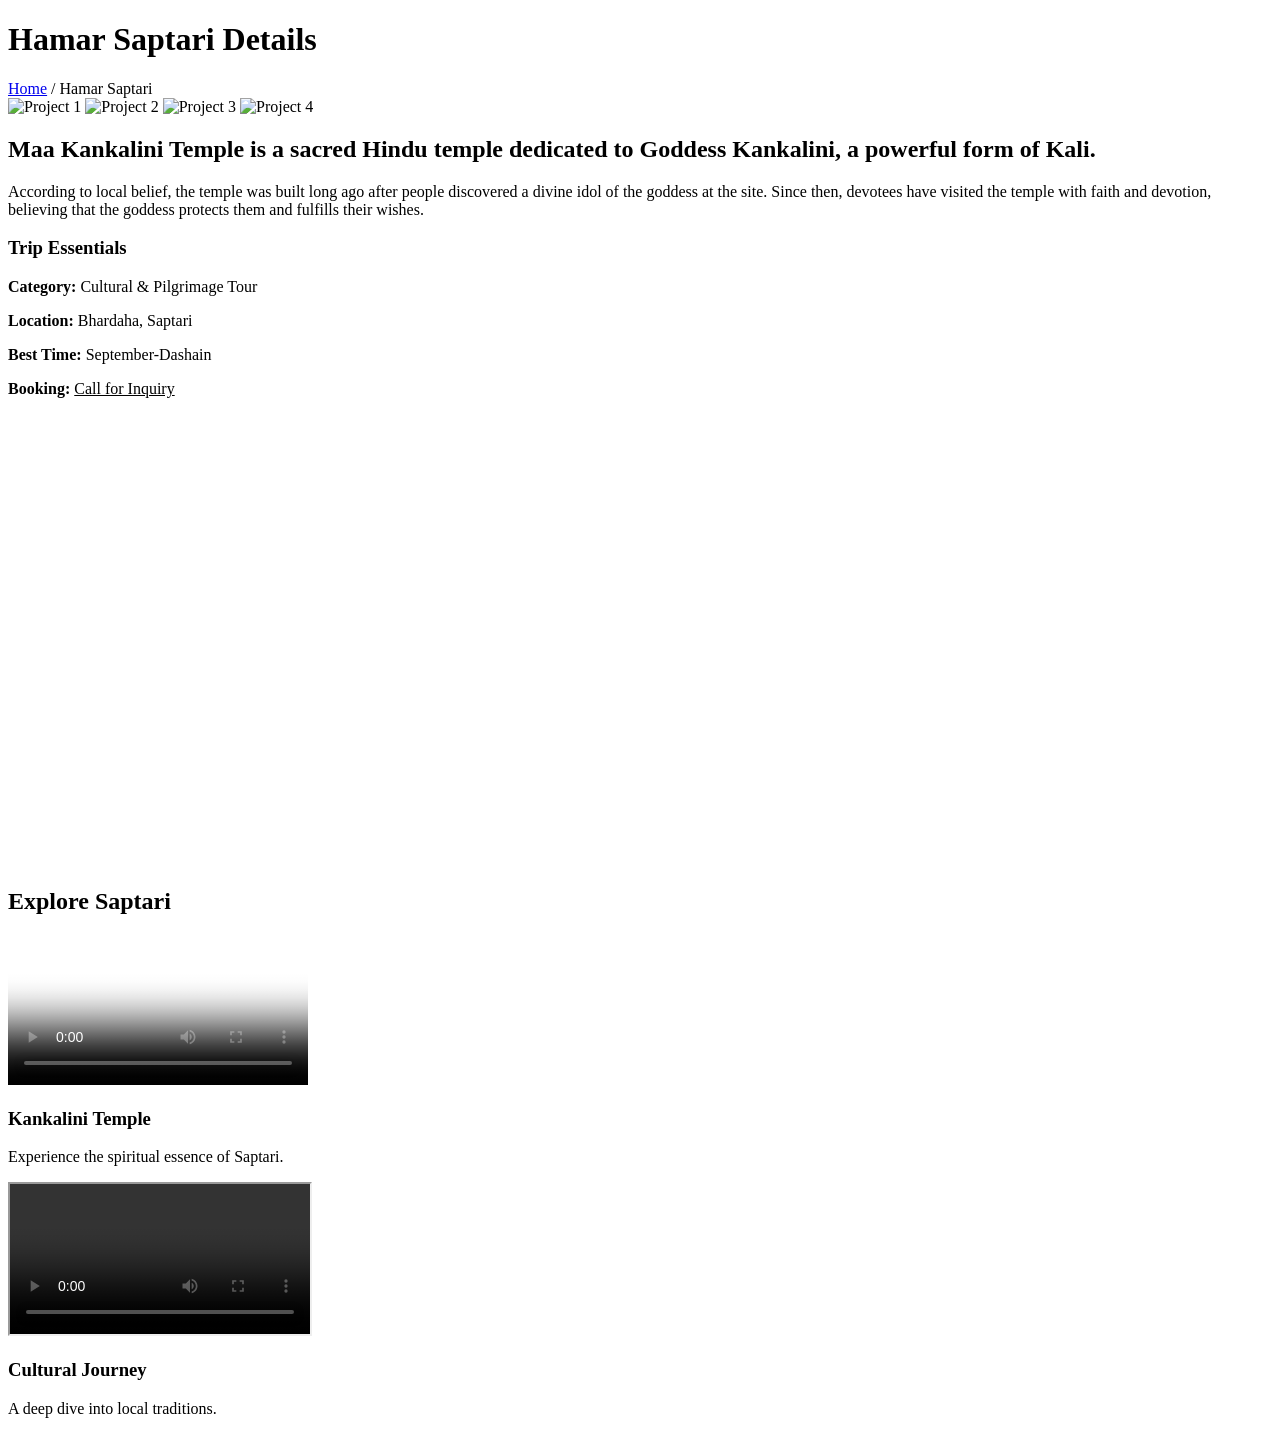
==== details1.html @ 13593384 "Add files via upload" ====
<!DOCTYPE html>
<html lang="en">
<head>
<meta charset="UTF-8">
<meta name="viewport" content="width=device-width, initial-scale=1.0">
<link rel="shortcut icon" href="logo.png" type="image/x-icon">
<title>Hamar Saptari Details</title>

  <link rel="stylesheet" href="main.css">
</head>
<body>

<header class="header">
    <h1>Hamar Saptari Details</h1>
    <nav class="breadcrumb">
        <a href="index.html">Home</a> / Hamar Saptari
    </nav>
</header>

<main class="container">
    
    <section class="content-main">
        <div class="slider-container">
            <div class="slides">
                <img src="https://scontent.fktm17-1.fna.fbcdn.net/v/t39.30808-6/484833953_1036808621814367_6302167597469907766_n.jpg?stp=dst-jpg_p180x540_tt6&_nc_cat=109&ccb=1-7&_nc_sid=7b2446&_nc_ohc=HOnQdTd_ZpUQ7kNvwHxfD-h&_nc_oc=AdkoD_nA5RvgEs9PPG69ZxwBmFZYsTtXD-wRdw8Ax6BPSUlBsE4tl6bjwnEE13bPaqPCvtJPKsgP-beTCgnQ7cjq&_nc_zt=23&_nc_ht=scontent.fktm17-1.fna&_nc_gid=ULn7rCJSR49Io5hbE8xN6A&_nc_ss=8&oh=00_Afxq3TWZGYwqu-H64_wcz1-49wE6JLhCSJJdneLQNI6bhw&oe=69B5EF2D" alt="Project 1">
                <img src="https://www.shutterstock.com/editorial/image-editorial/N1z2k238N0T1Q8z3NDYyMA==/buffalo-being-sacrificed-front-goddess-kali-on-440nw-7922226b.jpg" alt="Project 2">
                <img src="https://scontent.fktm17-1.fna.fbcdn.net/v/t39.30808-6/602967454_1670412537601854_7647238925865753253_n.jpg?_nc_cat=109&ccb=1-7&_nc_sid=13d280&_nc_ohc=AjSQFMX10XQQ7kNvwFRtEKg&_nc_oc=AdngeqOdGQeFw0qch4HaH8wvgo42absiZ-m5vwwtiptG8nIx1cKnKZPdFVeG2lBRWW1XMyN_t2Lz7UNMgv8oG3mY&_nc_zt=23&_nc_ht=scontent.fktm17-1.fna&_nc_gid=MYEeN7_fDFco8NHUW_sPCA&_nc_ss=8&oh=00_AfxRlBJBKS-EhGTmg94X0xTLuN4rlTsjcWem8iSd1aBO2w&oe=69B5EB8F" alt="Project 3">
                <img src=" https://scontent.fktm17-1.fna.fbcdn.net/v/t39.30808-6/600303310_1670412717601836_5812430053657797539_n.jpg?_nc_cat=108&ccb=1-7&_nc_sid=13d280&_nc_ohc=XF3PZgeDqCAQ7kNvwESHbFk&_nc_oc=AdnR1ZNakjXJ-D4r2klKhdB6md-N12flyPmvyQma4ZC8k3Omxj8w7OMRNEULLVi7dk2cyN_UA31NLK5chJm4bjj4&_nc_zt=23&_nc_ht=scontent.fktm17-1.fna&_nc_gid=C5Pfkm9Ca2x-ApajbSesKg&_nc_ss=8&oh=00_Afw5fYgYm69HduUPBjDzySay7r-WGfzFT-FUNrEdHtDKXQ&oe=69B5EC17" alt="Project 4">
            </div>
            <div class="dots">
                <span class="dot active"></span>
                <span class="dot"></span>
                <span class="dot"></span>
                <span class="dot"></span>
            </div>
        </div>

        <article class="project-desc">
            <h2>Maa Kankalini Temple is a sacred Hindu temple dedicated to Goddess Kankalini, a powerful form of Kali.</h2>
            <p>
                According to local belief, the temple was built long ago after people discovered a divine idol of the goddess at the site. Since then, devotees have visited the temple with faith and devotion, believing that the goddess protects them and fulfills their wishes.
            </p>
        </article>
    </section>

    <aside class="sidebar">
        <div class="info-card">
            <h3>Trip Essentials</h3>
            <p><b>Category:</b> Cultural & Pilgrimage Tour</p>
            <p><b>Location:</b> Bhardaha, Saptari </p>
           <p><b>Best Time:</b> September-Dashain</p>
    <p><b>Booking:</b> <a href="tel:+977123456789" style="color:var(--primary)">Call for Inquiry</a></p>
        </div>

        <div class="map-container">
<iframe src="https://www.google.com/maps/embed?pb=!1m18!1m12!1m3!1d376534.7730015576!2d86.31565332412718!3d26.550662191833627!2m3!1f0!2f0!3f0!3m2!1i1024!2i768!4f13.1!3m3!1m2!1s0x39eefd67ff2c828b%3A0xe6714e081bf898b2!2sKankalini%20Temple%2C%20Mahendra%20Hwy%2C%20Bhardaha%2056400!5e1!3m2!1sen!2snp!4v1773156970404!5m2!1sen!2snp" width="600" height="450" style="border:0;" allowfullscreen="" loading="lazy" referrerpolicy="no-referrer-when-downgrade"></iframe>        </div>
    </aside>
</main>

<section class="video-section">
    <h2 class="section-title">Explore Saptari</h2>
    
    <div class="video-grid">
        <div class="video-card">
            <video controls poster="thumb1.jpg">
                <source src="KANKALINI VAGAWATI MANDIR-NEPAL _ NEPAL TRIP PART - 4 _ VISHNU VLOGS.mp4" type="video/mp4">
                Your browser does not support the video tag.
            </video>
            <div class="video-info">
                <h3>Kankalini Temple</h3>
                <p>Experience the spiritual essence of Saptari.</p>
            </div>
        </div>

        <div class="video-card">
            <iframe src="AQPDyU2Be4g-xXDDslvfaFvQuMJaQ3r9HdBNU2PlkKjusgiEkS5cxd3PUG_XtLlMrHmIwM4HGBv6vMdVdyF_xPLoHSbrci6863kfsSfB8Kp5Qw.mp4" allowfullscreen></iframe>
            <div class="video-info">
                <h3>Cultural Journey</h3>
                <p>A deep dive into local traditions.</p>
            </div>
        </div>

        </div>
</section>

  <script src="yes.js"></script>
 

</body>
</html>
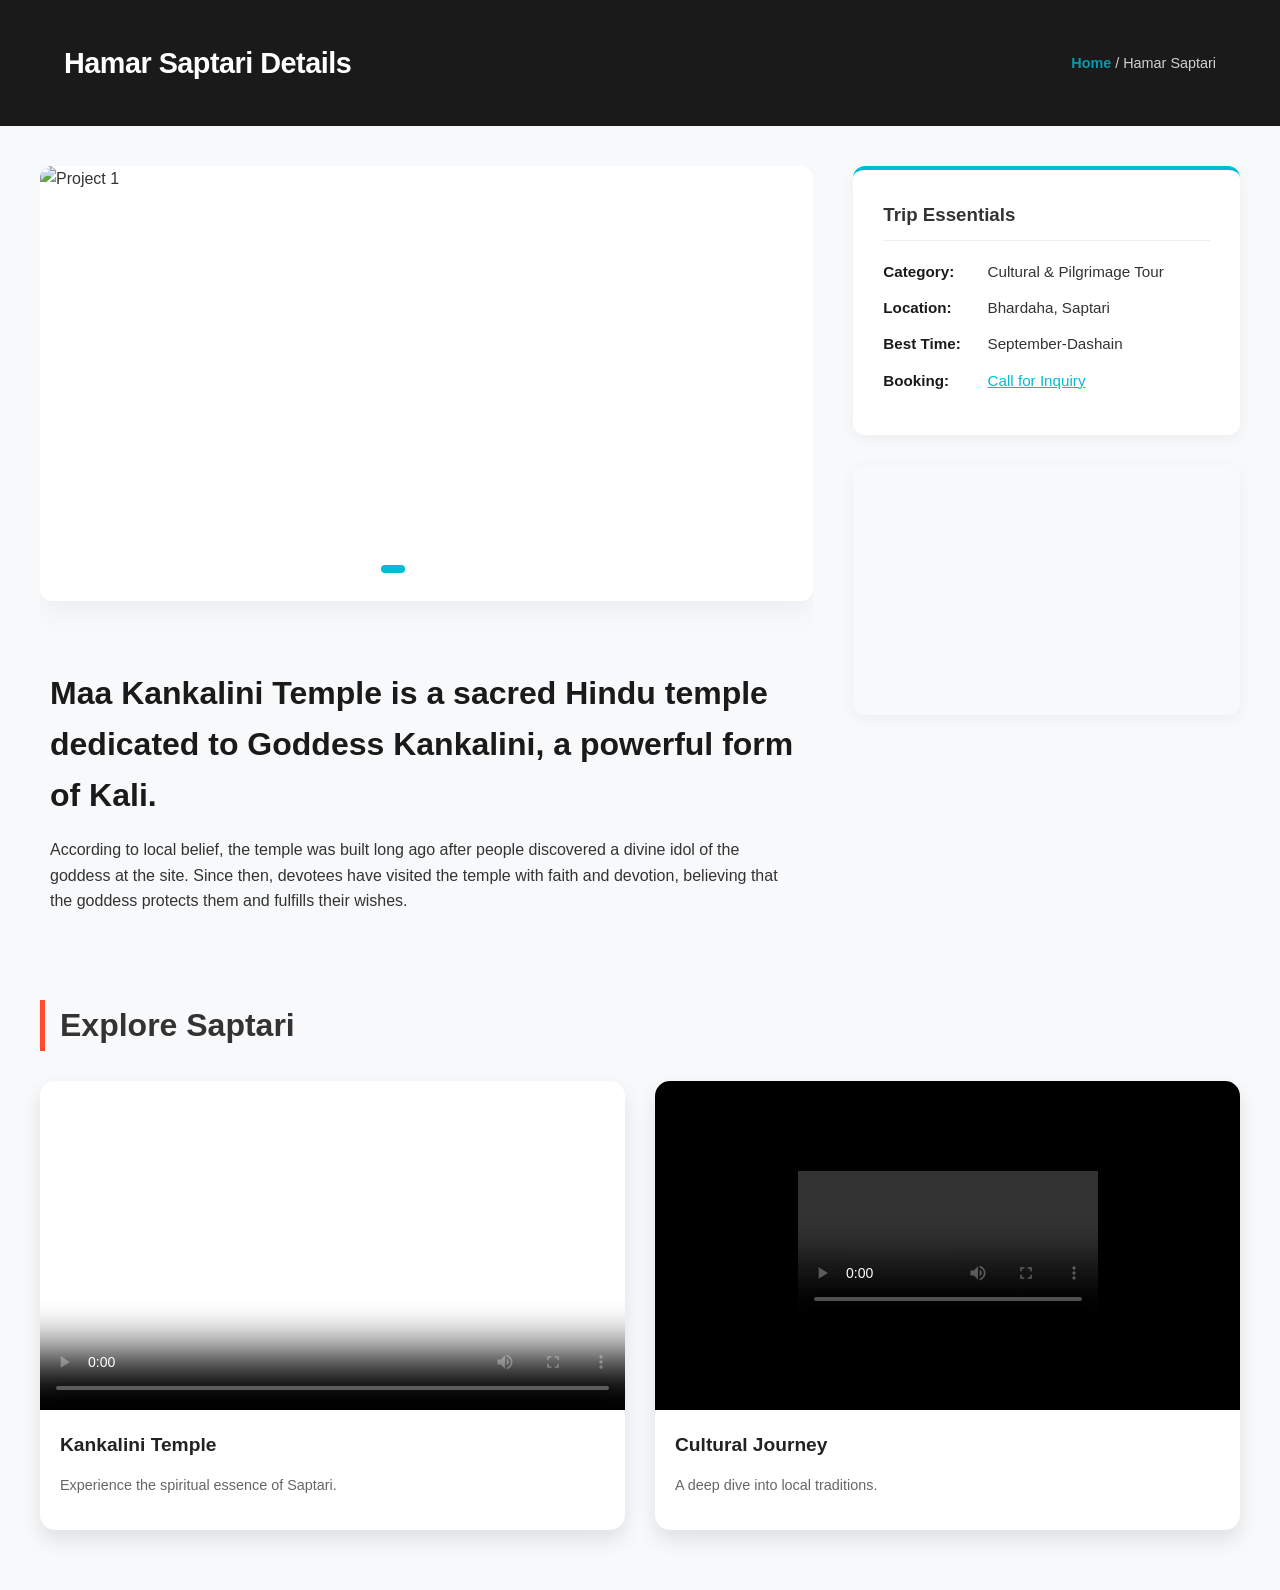
==== commit b48a8e61: "Update details1.html" ====
--- a/details1.html
+++ b/details1.html
@@ -63,7 +63,7 @@
     <div class="video-grid">
         <div class="video-card">
             <video controls poster="thumb1.jpg">
-                <source src="KANKALINI VAGAWATI MANDIR-NEPAL _ NEPAL TRIP PART - 4 _ VISHNU VLOGS.mp4" type="video/mp4">
+                <source src="https://drive.google.com/file/d/1_Wcf-MqX6ptQbciAmTj9yLMl0Sb8nTK6/view?usp=drive_link" type="video/mp4">
                 Your browser does not support the video tag.
             </video>
             <div class="video-info">
@@ -87,4 +87,5 @@
  
 
 </body>
-</html>+
+</html>
--- a/main.css
+++ b/main.css
@@ -0,0 +1,204 @@
+ :root {
+        --primary: #00bcd4;
+        --dark: #1a1a1a;
+        --light-bg: #f8f9fa;
+        --card-bg: #ffffff;
+        --text-main: #333;
+        --text-muted: #666;
+        --transition: all 0.3s ease;
+    }
+
+    body {
+        font-family: 'Segoe UI', Roboto, Helvetica, Arial, sans-serif;
+        margin: 0;
+        background: var(--light-bg);
+        color: var(--text-main);
+        line-height: 1.6;
+    }
+
+    /* Header & Navigation */
+    .header {
+        background: var(--dark);
+        color: white;
+        padding: 40px 5%;
+        display: flex;
+        justify-content: space-between;
+        align-items: center;
+        flex-wrap: wrap;
+        gap: 20px;
+    }
+
+    .header h1 { margin: 0; font-size: 1.8rem; letter-spacing: -0.5px; }
+
+    .breadcrumb { font-size: 0.9rem; opacity: 0.8; }
+    .breadcrumb a { color: var(--primary); text-decoration: none; font-weight: 600; }
+    .breadcrumb a:hover { text-decoration: underline; }
+
+    /* Main Responsive Layout */
+    .container {
+        max-width: 1200px;
+        margin: 40px auto;
+        padding: 0 20px;
+        display: grid;
+        grid-template-columns: 2fr 1fr; /* 2:1 ratio for Desktop */
+        gap: 40px;
+    }
+
+    /* Left Side: Slider & Content */
+    .content-main {
+        width: 100%;
+        overflow: hidden;
+    }
+
+    .slider-container {
+        background: var(--card-bg);
+        border-radius: 12px;
+        overflow: hidden;
+        box-shadow: 0 10px 30px rgba(0,0,0,0.05);
+        position: relative;
+    }
+
+    .slides {
+        display: flex;
+        transition: transform 0.7s cubic-bezier(0.4, 0, 0.2, 1);
+    }
+
+    .slides img {
+        width: 100%;
+        aspect-ratio: 16/9;
+        object-fit: cover;
+        flex-shrink: 0;
+    }
+
+    .dots {
+        position: absolute;
+        bottom: 20px;
+        width: 100%;
+        text-align: center;
+    }
+
+    .dot {
+        height: 8px;
+        width: 8px;
+        margin: 0 5px;
+        background: rgba(255,255,255,0.5);
+        display: inline-block;
+        border-radius: 50%;
+        cursor: pointer;
+        transition: var(--transition);
+    }
+
+    .dot.active { background: var(--primary); width: 24px; border-radius: 4px; }
+
+    /* Project Description */
+    .project-desc {
+        margin-top: 30px;
+        padding: 10px;
+    }
+
+    .project-desc h2 { font-size: 2rem; color: var(--dark); margin-bottom: 15px; }
+
+    /* Right Side: Sidebar */
+    .sidebar {
+        display: flex;
+        flex-direction: column;
+        gap: 30px;
+    }
+
+    .info-card {
+        background: var(--card-bg);
+        padding: 30px;
+        border-radius: 12px;
+        box-shadow: 0 4px 15px rgba(0,0,0,0.05);
+        border-top: 4px solid var(--primary);
+    }
+
+    .info-card h3 { margin-top: 0; border-bottom: 1px solid #eee; padding-bottom: 10px; }
+    .info-card p { margin: 12px 0; font-size: 0.95rem; }
+    .info-card b { color: var(--dark); min-width: 100px; display: inline-block; }
+
+    /* Video Grid */
+ .video-section {
+    max-width: 1200px;
+    margin: 60px auto;
+    padding: 0 20px;
+    font-family: 'Segoe UI', Tahoma, Geneva, Verdana, sans-serif;
+}
+
+.section-title {
+    margin-bottom: 30px;
+    font-size: 2rem;
+    color: #333;
+    border-left: 5px solid #ff4b2b;
+    padding-left: 15px;
+}
+
+.video-grid {
+    display: grid;
+    grid-template-columns: repeat(auto-fit, minmax(320px, 1fr));
+    gap: 30px;
+}
+
+.video-card {
+    background: #fff;
+    border-radius: 15px;
+    overflow: hidden;
+    box-shadow: 0 10px 20px rgba(0,0,0,0.1);
+    transition: transform 0.3s ease, box-shadow 0.3s ease;
+}
+
+/* Push effect on hover */
+.video-card:hover {
+    transform: translateY(-10px);
+    box-shadow: 0 15px 30px rgba(0,0,0,0.2);
+}
+
+.video-card video, 
+.video-card iframe {
+    width: 100%;
+    aspect-ratio: 16/9;
+    border: none;
+    display: block;
+}
+
+.video-info {
+    padding: 20px;
+}
+
+.video-info h3 {
+    margin: 0 0 10px 0;
+    font-size: 1.2rem;
+    color: #222;
+}
+
+.video-info p {
+    font-size: 0.9rem;
+    color: #666;
+    line-height: 1.4;
+}
+
+/* Full Size Feature: Fluid container */
+@media (max-width: 768px) {
+    .video-grid {
+        grid-template-columns: 1fr;
+    }
+}
+    /* Map Styling */
+    .map-container {
+        border-radius: 12px;
+        overflow: hidden;
+        box-shadow: 0 4px 15px rgba(0,0,0,0.05);
+    }
+
+    .map-container iframe { width: 100%; height: 250px; border: 0; display: block; }
+
+    /* Responsive Media Queries */
+    @media (max-width: 992px) {
+        .container { grid-template-columns: 1fr; }
+        .header { text-align: center; justify-content: center; }
+    }
+
+    @media (max-width: 600px) {
+        .header h1 { font-size: 1.4rem; }
+        .project-desc h2 { font-size: 1.5rem; }
+    }
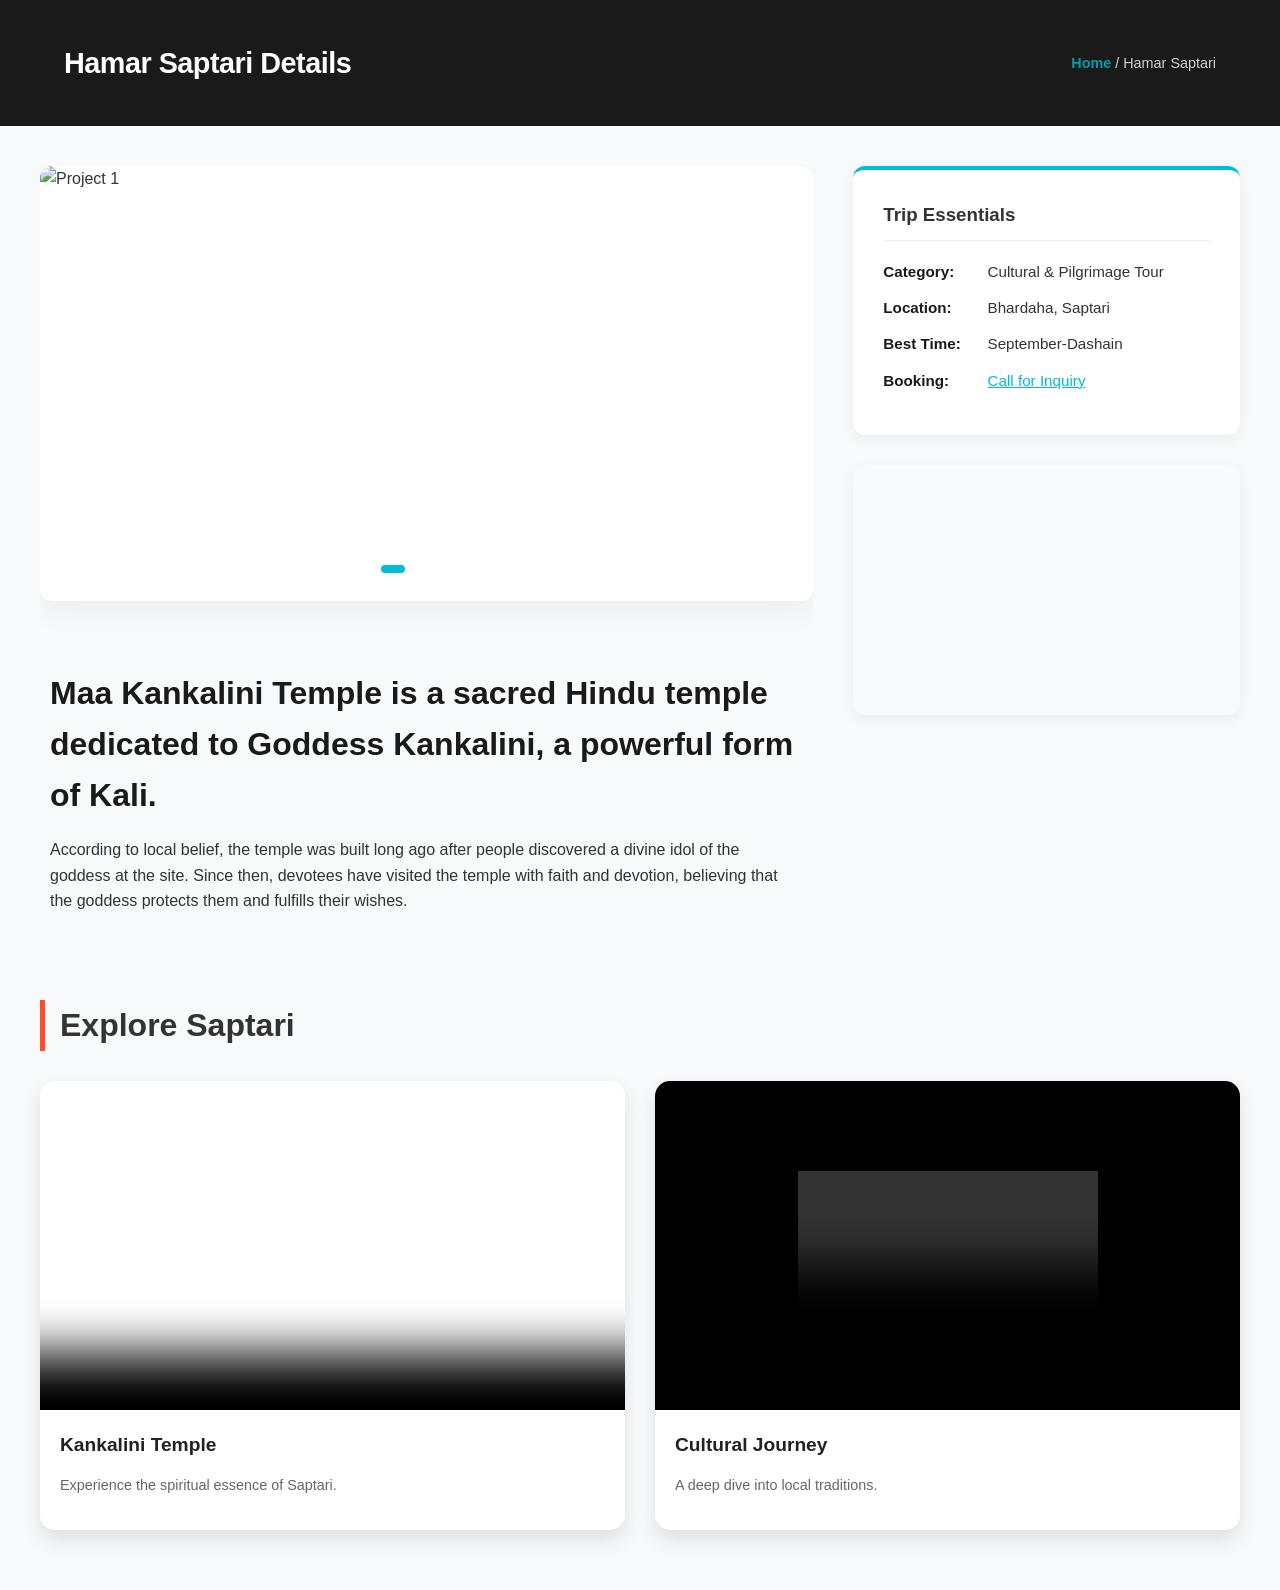
==== commit 7daabe3e: "Update details1.html" ====
--- a/details1.html
+++ b/details1.html
@@ -63,7 +63,7 @@
     <div class="video-grid">
         <div class="video-card">
             <video controls poster="thumb1.jpg">
-                <source src="https://drive.google.com/file/d/1_Wcf-MqX6ptQbciAmTj9yLMl0Sb8nTK6/view?usp=drive_link" type="video/mp4">
+                <source src="https://drive.google.com/thumbnail?id=1_Wcf-MqX6ptQbciAmTj9yLMl0Sb8nTK6" type="video/mp4">
                 Your browser does not support the video tag.
             </video>
             <div class="video-info">
@@ -89,3 +89,4 @@
 </body>
 
 </html>
+
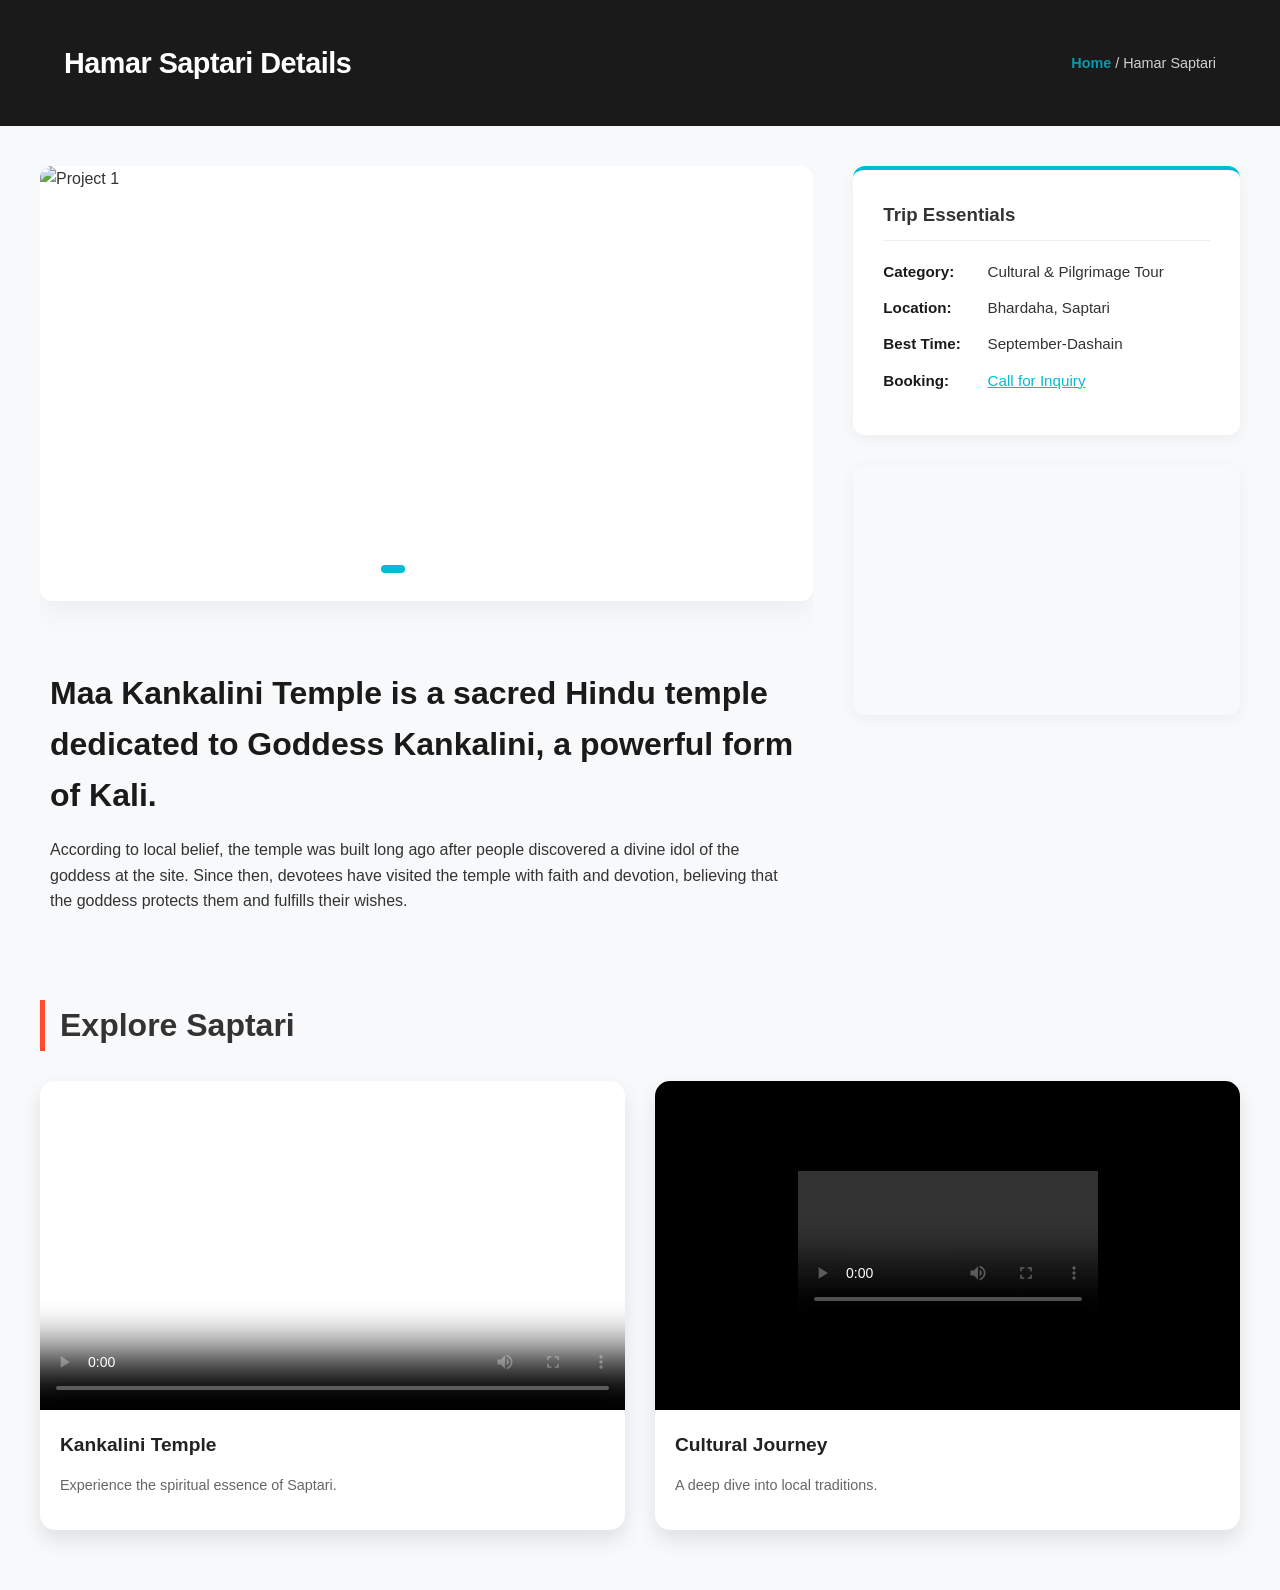
==== commit 73062619: "Update details1.html" ====
--- a/details1.html
+++ b/details1.html
@@ -63,7 +63,7 @@
     <div class="video-grid">
         <div class="video-card">
             <video controls poster="thumb1.jpg">
-                <source src="https://drive.google.com/thumbnail?id=1_Wcf-MqX6ptQbciAmTj9yLMl0Sb8nTK6" type="video/mp4">
+                <source src="aa.mp4" type="video/mp4">
                 Your browser does not support the video tag.
             </video>
             <div class="video-info">
@@ -90,3 +90,5 @@
 
 </html>
 
+
+
